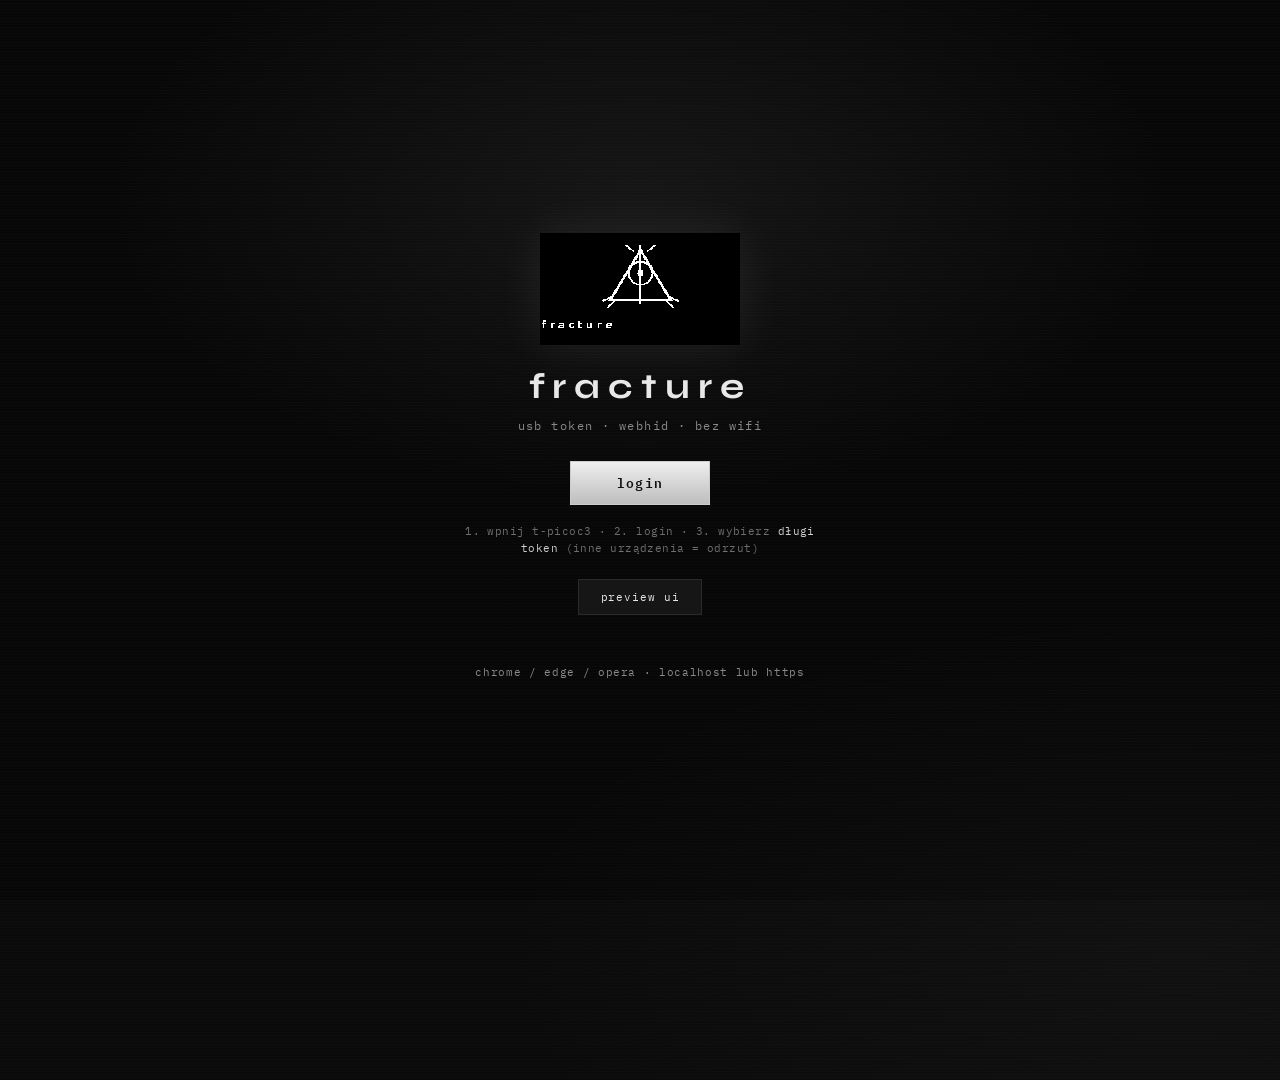
==== index.html @ 2ae07370 "Publish fracture web panel to GitHub Pages. Co-authored-by: Cursor <cursoragent@cursor.com>" ====
<!DOCTYPE html>
<html lang="pl">
  <head>
    <meta charset="utf-8" />
    <meta name="viewport" content="width=device-width, initial-scale=1" />
    <title>fracture</title>
    <link rel="preconnect" href="https://fonts.googleapis.com" />
    <link rel="preconnect" href="https://fonts.gstatic.com" crossorigin />
    <link
      href="https://fonts.googleapis.com/css2?family=Syne:wght@500;700&family=IBM+Plex+Mono:wght@400;500&display=swap"
      rel="stylesheet"
    />
    <link rel="stylesheet" href="./style.css" />
    <link rel="icon" href="./fracture-boot-240x135.png" />
  </head>
  <body class="login-page">
    <div class="login-atmosphere" aria-hidden="true"></div>
    <main class="login-hero">
      <img class="login-logo" src="./fracture-boot-240x135.png" alt="" />
      <h1 class="login-brand">fracture</h1>
      <p class="login-tagline">usb token · webhid · bez wifi</p>
      <div class="login-actions">
        <button class="btn btn-primary" id="loginBtn" type="button">login</button>
      </div>
      <p class="login-steps">
        1. wpnij t-picoc3 · 2. login · 3. wybierz <em>długi token</em> (inne urządzenia = odrzut)
      </p>
      <button class="btn btn-ghost" id="previewBtn" type="button">preview ui</button>
      <div class="login-error" id="loginError"></div>
      <div class="login-hint">chrome / edge / opera · localhost lub https</div>
    </main>
    <script type="module" src="./login.js"></script>
  </body>
</html>
---- style.css ----
:root {
  --bg: #0a0a0a;
  --panel: #111111;
  --border: #2a2a2a;
  --text: #e8e8e8;
  --muted: #8a8a8a;
  --fill: linear-gradient(180deg, #f2f2f2 0%, #9a9a9a 100%);
  --track: #1c1c1c;
  --accent: #ffffff;
  --danger: #c44;
  --font: "Segoe UI", "Helvetica Neue", Arial, sans-serif;
}

*,
*::before,
*::after {
  box-sizing: border-box;
}

html,
body {
  margin: 0;
  min-height: 100%;
  background: var(--bg);
  color: var(--text);
  font-family: var(--font);
  font-size: 13px;
  letter-spacing: 0.02em;
}

body {
  min-height: 100vh;
}

a {
  color: var(--muted);
  text-decoration: none;
}

a:hover {
  color: var(--text);
}

button,
input,
select {
  font: inherit;
  color: inherit;
}

/* —— login —— */
.login-page {
  --font-display: "Syne", "Segoe UI", sans-serif;
  --font-mono: "IBM Plex Mono", ui-monospace, monospace;
  min-height: 100vh;
  display: grid;
  place-items: center;
  position: relative;
  overflow: hidden;
  background: #070707;
  font-family: var(--font-mono);
}

.login-atmosphere {
  position: absolute;
  inset: -20%;
  background:
    radial-gradient(ellipse 50% 40% at 50% 30%, rgba(255, 255, 255, 0.06), transparent 60%),
    radial-gradient(ellipse 70% 50% at 80% 90%, rgba(180, 180, 180, 0.04), transparent 55%),
    repeating-linear-gradient(
      0deg,
      transparent,
      transparent 2px,
      rgba(255, 255, 255, 0.015) 2px,
      rgba(255, 255, 255, 0.015) 3px
    );
  pointer-events: none;
  animation: loginDrift 18s ease-in-out infinite alternate;
}

@keyframes loginDrift {
  from {
    transform: translate3d(0, 0, 0) scale(1);
  }
  to {
    transform: translate3d(0, -2%, 0) scale(1.03);
  }
}

.login-hero {
  position: relative;
  z-index: 1;
  width: min(420px, 92vw);
  text-align: center;
  padding: 48px 24px 36px;
}

.login-logo {
  width: min(200px, 70vw);
  height: auto;
  margin: 0 auto 20px;
  display: block;
  image-rendering: pixelated;
  filter: drop-shadow(0 0 24px rgba(255, 255, 255, 0.08));
  animation: logoIn 0.8s ease-out both;
}

@keyframes logoIn {
  from {
    opacity: 0;
    transform: translateY(8px);
  }
  to {
    opacity: 1;
    transform: none;
  }
}

.login-brand {
  margin: 0 0 10px;
  font-family: var(--font-display);
  font-size: clamp(2rem, 6vw, 2.75rem);
  font-weight: 700;
  letter-spacing: 0.22em;
  text-transform: lowercase;
  animation: logoIn 0.8s 0.08s ease-out both;
}

.login-tagline {
  margin: 0 0 28px;
  color: var(--muted);
  font-size: 12px;
  letter-spacing: 0.12em;
  text-transform: lowercase;
  animation: logoIn 0.8s 0.14s ease-out both;
}

.login-actions {
  margin-bottom: 18px;
}

.login-steps {
  margin: 0 0 22px;
  color: #6e6e6e;
  font-size: 11px;
  line-height: 1.55;
  letter-spacing: 0.04em;
}

.login-steps em {
  color: #cfcfcf;
  font-style: normal;
}

.btn-ghost {
  background: transparent;
  border-color: transparent;
  color: #666;
  font-size: 11px;
  padding: 6px 12px;
}

.btn-ghost:hover {
  color: #aaa;
  background: transparent;
  border-color: transparent;
}

.login-error {
  margin-top: 16px;
  color: var(--danger);
  min-height: 1.2em;
  font-size: 12px;
  white-space: pre-wrap;
}

.login-hint {
  margin-top: 18px;
  color: #555;
  font-size: 10px;
  letter-spacing: 0.06em;
}

.login-card {
  width: min(360px, 92vw);
  text-align: center;
  padding: 40px 28px 28px;
}

.login-card h1 {
  margin: 0 0 8px;
  font-size: 18px;
  font-weight: 500;
  letter-spacing: 0.28em;
  text-transform: lowercase;
}

.login-card p {
  margin: 0 0 28px;
  color: var(--muted);
  line-height: 1.45;
}

.btn {
  appearance: none;
  border: 1px solid var(--border);
  background: #161616;
  color: var(--text);
  padding: 10px 22px;
  cursor: pointer;
  text-transform: lowercase;
  letter-spacing: 0.08em;
  transition: border-color 0.15s, background 0.15s;
}

.btn:hover {
  border-color: #555;
  background: #1c1c1c;
}

.btn-primary {
  background: linear-gradient(180deg, #efefef, #bdbdbd);
  color: #111;
  border-color: #ccc;
  font-weight: 600;
  min-width: 140px;
}

.btn-primary:hover {
  background: linear-gradient(180deg, #fff, #d0d0d0);
}

.login-error {
  margin-top: 16px;
  color: var(--danger);
  min-height: 1.2em;
  font-size: 12px;
}

.login-hint {
  margin-top: 20px;
  color: var(--muted);
  font-size: 11px;
}

/* —— panel shell —— */
.panel-page {
  min-height: 100vh;
  display: flex;
  flex-direction: column;
}

.panel-stage {
  position: relative;
  flex: 1;
  min-height: 0;
  background: #050505;
  overflow: hidden;
}

#screenVideo {
  position: absolute;
  inset: 0;
  width: 100%;
  height: 100%;
  object-fit: contain;
  opacity: 0;
  pointer-events: none;
}

#screenCanvas {
  position: absolute;
  inset: 0;
  width: 100%;
  height: 100%;
  object-fit: contain;
}

.stage-placeholder {
  position: absolute;
  inset: 0;
  display: grid;
  place-items: center;
  color: var(--muted);
  text-align: center;
  padding: 24px;
  pointer-events: none;
}

.stage-placeholder.hidden {
  display: none;
}

.panel-menu {
  position: absolute;
  top: 16px;
  left: 16px;
  width: min(560px, calc(100vw - 32px));
  background: rgba(10, 10, 10, 0.92);
  border: 1px solid var(--border);
  backdrop-filter: blur(8px);
  z-index: 5;
}

.tabs {
  display: flex;
  gap: 18px;
  padding: 12px 14px 0;
  border-bottom: 1px solid var(--border);
}

.tab {
  appearance: none;
  background: none;
  border: 0;
  color: var(--muted);
  padding: 0 0 10px;
  cursor: pointer;
  text-transform: lowercase;
  border-bottom: 1px solid transparent;
}

.tab.active {
  color: var(--text);
  border-bottom-color: var(--text);
}

.tab-panels {
  padding: 12px;
}

.tab-panel {
  display: none;
}

.tab-panel.active {
  display: block;
}

.columns {
  display: grid;
  grid-template-columns: 1fr 1fr;
  gap: 10px;
}

@media (max-width: 640px) {
  .columns {
    grid-template-columns: 1fr;
  }
}

.box {
  border: 1px solid var(--border);
  padding: 12px 12px 10px;
  position: relative;
  min-height: 100%;
}

.box-title {
  position: absolute;
  top: -8px;
  left: 10px;
  padding: 0 6px;
  background: rgba(10, 10, 10, 0.92);
  color: var(--muted);
  font-size: 11px;
  text-transform: lowercase;
}

.row {
  display: flex;
  align-items: center;
  justify-content: space-between;
  gap: 12px;
  margin: 10px 0;
  min-height: 22px;
}

.row label {
  text-transform: lowercase;
  color: var(--text);
  white-space: nowrap;
}

.stack {
  display: flex;
  flex-direction: column;
  gap: 2px;
  margin: 10px 0;
}

.stack > .label-row {
  display: flex;
  justify-content: space-between;
  align-items: center;
  text-transform: lowercase;
  color: var(--text);
}

/* checkbox like falli.ng */
.check {
  width: 14px;
  height: 14px;
  appearance: none;
  border: 1px solid #666;
  background: #181818;
  cursor: pointer;
  position: relative;
  flex-shrink: 0;
}

.check:checked {
  background: var(--fill);
  border-color: #bbb;
}

/* slider */
.slider-wrap {
  position: relative;
  width: 100%;
  height: 22px;
  display: flex;
  align-items: center;
}

.slider-wrap input[type="range"] {
  -webkit-appearance: none;
  appearance: none;
  width: 100%;
  height: 3px;
  background: var(--track);
  outline: none;
  margin: 0;
  cursor: pointer;
}

.slider-wrap input[type="range"]::-webkit-slider-thumb {
  -webkit-appearance: none;
  appearance: none;
  width: 10px;
  height: 14px;
  background: var(--fill);
  border: 0;
  cursor: pointer;
}

.slider-wrap input[type="range"]::-moz-range-thumb {
  width: 10px;
  height: 14px;
  background: #ddd;
  border: 0;
  border-radius: 0;
  cursor: pointer;
}

.slider-fill {
  position: absolute;
  left: 0;
  height: 3px;
  background: var(--fill);
  pointer-events: none;
  top: 50%;
  transform: translateY(-50%);
}

.slider-value {
  position: absolute;
  top: -2px;
  transform: translateX(-50%);
  font-size: 10px;
  color: var(--text);
  background: #222;
  border: 1px solid #444;
  padding: 0 4px;
  pointer-events: none;
  line-height: 14px;
}

.select {
  appearance: none;
  background: #161616 url("data:image/svg+xml,%3Csvg xmlns='http://www.w3.org/2000/svg' width='10' height='6'%3E%3Cpath fill='%999' d='M0 0l5 6 5-6z'/%3E%3C/svg%3E") no-repeat right 8px center;
  border: 1px solid var(--border);
  padding: 4px 24px 4px 8px;
  min-width: 96px;
  text-transform: lowercase;
  cursor: pointer;
}

/* color tools */
.color-tools {
  margin-top: 8px;
  padding-top: 8px;
  border-top: 1px solid var(--border);
}

.color-tools.hidden {
  display: none;
}

.swatch-row {
  display: flex;
  gap: 8px;
  align-items: center;
  margin-bottom: 8px;
}

.swatch {
  width: 28px;
  height: 28px;
  border: 1px solid #555;
  border-radius: 50%;
  background: #f00;
}

.hue-range {
  width: 100%;
  height: 12px;
  border-radius: 0;
  background: linear-gradient(
    90deg,
    #ff0000,
    #ffff00,
    #00ff00,
    #00ffff,
    #0000ff,
    #ff00ff,
    #ff0000
  );
}

.rgb-row {
  display: grid;
  grid-template-columns: repeat(3, 1fr);
  gap: 6px;
  margin-top: 8px;
}

.rgb-field {
  display: flex;
  align-items: center;
  gap: 4px;
}

.rgb-field span {
  color: var(--muted);
  width: 12px;
}

.rgb-field input {
  width: 100%;
  background: #161616;
  border: 1px solid var(--border);
  padding: 4px 6px;
}

.icon-btn {
  width: 28px;
  height: 28px;
  display: grid;
  place-items: center;
  background: #161616;
  border: 1px solid var(--border);
  cursor: pointer;
  padding: 0;
}

.icon-btn.active {
  border-color: #aaa;
  background: #242424;
}

.icon-btn svg {
  width: 14px;
  height: 14px;
  fill: none;
  stroke: currentColor;
  stroke-width: 1.6;
}

/* status bar */
.status-bar {
  display: flex;
  flex-wrap: wrap;
  gap: 14px;
  align-items: center;
  padding: 8px 12px;
  border-top: 1px solid var(--border);
  background: #0d0d0d;
  color: var(--muted);
  font-size: 11px;
  text-transform: lowercase;
}

.status-bar strong {
  color: var(--text);
  font-weight: 500;
}

.dot {
  width: 7px;
  height: 7px;
  border-radius: 50%;
  display: inline-block;
  margin-right: 6px;
  background: #666;
}

.dot.on {
  background: #3c3;
}

.dot.off {
  background: #c33;
}

.panel-footer {
  display: flex;
  justify-content: space-between;
  padding: 8px 12px 10px;
  color: var(--muted);
  font-size: 11px;
  border-top: 1px solid var(--border);
}

.toolbar {
  display: flex;
  gap: 8px;
  padding: 0 12px 10px;
}

#magnifier {
  position: fixed;
  width: 120px;
  height: 120px;
  border: 2px solid #fff;
  border-radius: 50%;
  overflow: hidden;
  pointer-events: none;
  z-index: 50;
  display: none;
  box-shadow: 0 0 0 1px #000, 0 8px 24px rgba(0, 0, 0, 0.5);
  background: #000;
  image-rendering: pixelated;
}

#magnifier.on {
  display: block;
}

#magnifierCanvas {
  width: 100%;
  height: 100%;
}
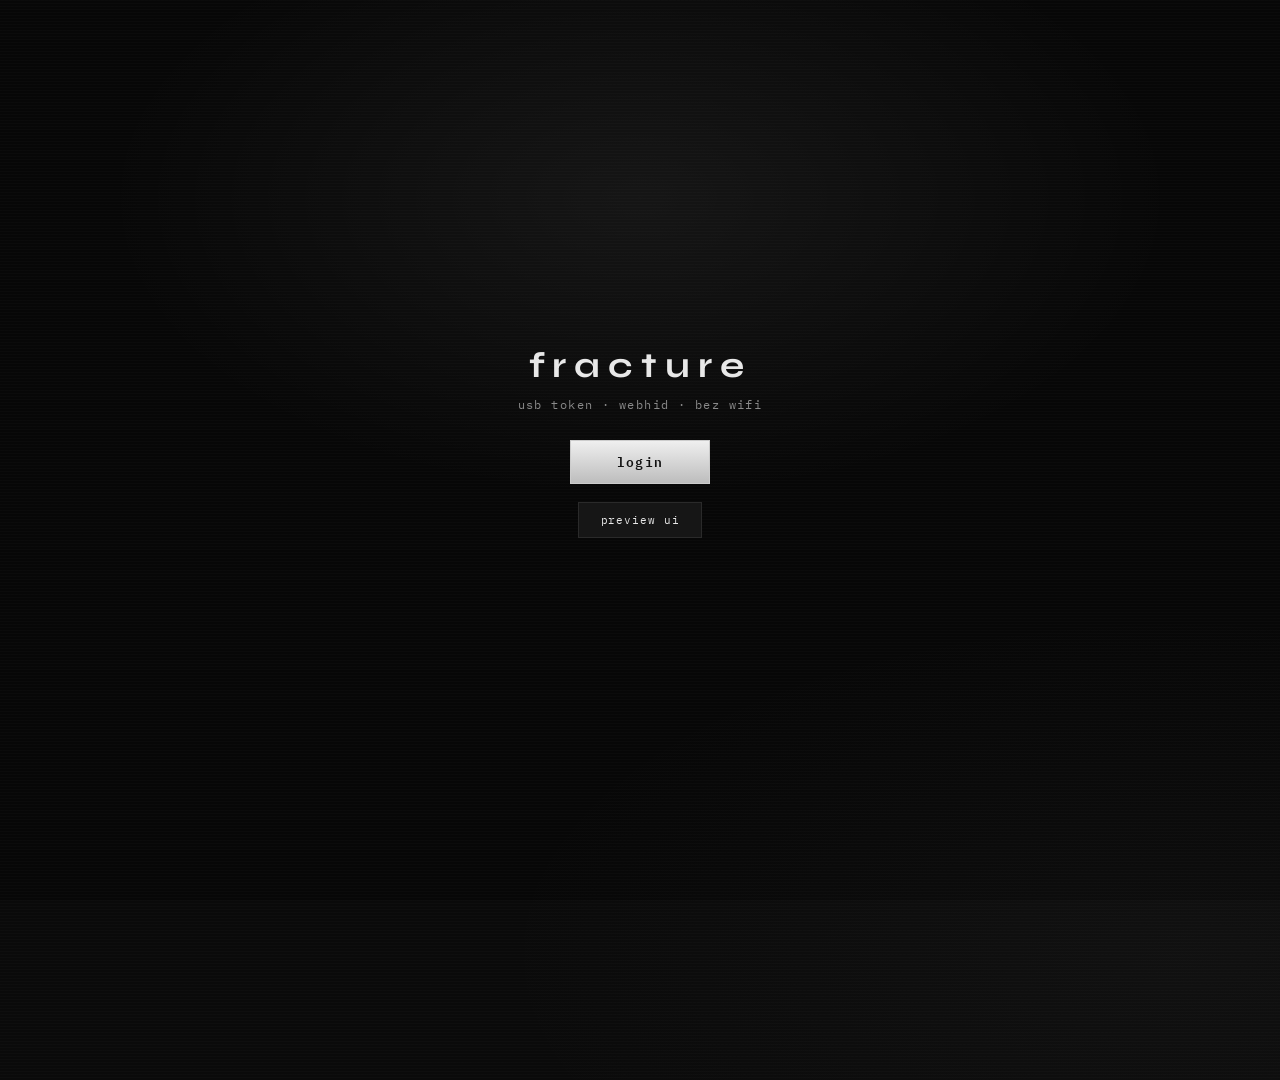
==== commit 6a443714: "Simplify login page: drop logo, steps, and browser hint." ====
--- a/index.html
+++ b/index.html
@@ -16,18 +16,13 @@
   <body class="login-page">
     <div class="login-atmosphere" aria-hidden="true"></div>
     <main class="login-hero">
-      <img class="login-logo" src="./fracture-boot-240x135.png" alt="" />
       <h1 class="login-brand">fracture</h1>
       <p class="login-tagline">usb token · webhid · bez wifi</p>
       <div class="login-actions">
         <button class="btn btn-primary" id="loginBtn" type="button">login</button>
       </div>
-      <p class="login-steps">
-        1. wpnij t-picoc3 · 2. login · 3. wybierz <em>długi token</em> (inne urządzenia = odrzut)
-      </p>
       <button class="btn btn-ghost" id="previewBtn" type="button">preview ui</button>
       <div class="login-error" id="loginError"></div>
-      <div class="login-hint">chrome / edge / opera · localhost lub https</div>
     </main>
     <script type="module" src="./login.js"></script>
   </body>
--- a/style.css
+++ b/style.css
@@ -264,8 +264,13 @@
   width: 100%;
   height: 100%;
   object-fit: contain;
+  opacity: 1;
+  pointer-events: none;
+  background: #050505;
+}
+
+#screenVideo.is-hidden {
   opacity: 0;
-  pointer-events: none;
 }
 
 #screenCanvas {
@@ -274,6 +279,7 @@
   width: 100%;
   height: 100%;
   object-fit: contain;
+  background: transparent;
 }
 
 .stage-placeholder {
